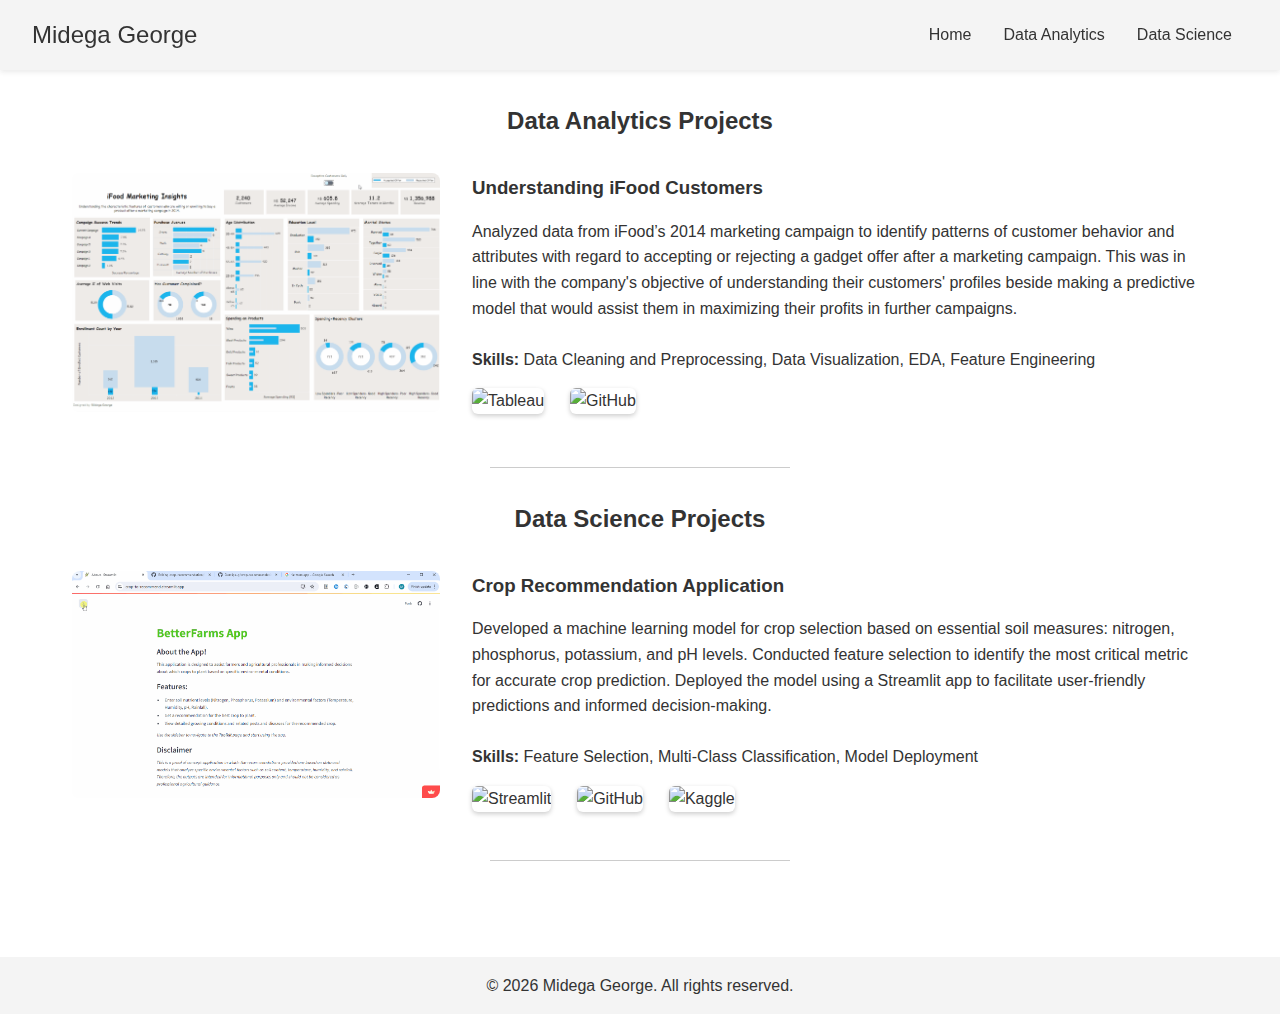
==== projects.html @ 138b42b1 "first commit" ====
<!DOCTYPE html>
<html lang="en">
<head>
    <meta charset="UTF-8">
    <meta name="viewport" content="width=device-width, initial-scale=1.0">
    <title>Midega George - Projects</title>
    <link rel="stylesheet" href="styles.css">
    <script src="https://code.jquery.com/jquery-3.6.0.min.js"></script>
    <script src="script.js"></script>
    <link rel="stylesheet" href="https://cdnjs.cloudflare.com/ajax/libs/font-awesome/6.0.0-beta3/css/all.min.css">
</head>
<body>
    <header class="sticky-header">
        <div class="logo">
            <a href="index.html">Midega George</a>
        </div>
        <nav>
            <div class="hamburger-menu">
                <div class="bar"></div>
                <div class="bar"></div>
                <div class="bar"></div>
            </div>
            <ul class="nav-list">
                <li><a href="index.html">Home</a></li>
                <li><a href="#data-analytics">Data Analytics</a></li>
                <li><a href="#data-science">Data Science</a></li>
                <!-- <li><a href="#data-engineering">Data Engineering</a></li> -->
            </ul>
        </nav>
    </header>

    <main>
        <section id="data-analytics">
            <h2>Data Analytics Projects</h2>
            <div class="project">
                <div class="project-media">
                    <a href="https://public.tableau.com/views/iFood-Marketing-Response/Dashboard3?:language=en-GB&publish=yes&:sid=&:redirect=auth&:display_count=n&:origin=viz_share_link", target="_blank">
                        <img src="images/ifood-dashboard.gif" alt="Data Analytics Project">
                    </a>
                </div>
                <div class="project-info">
                    <h3>Understanding iFood Customers</h3>
                    <p>Analyzed data from iFood’s 2014 marketing campaign to identify patterns of customer behavior and attributes with regard to accepting or rejecting a gadget offer after a marketing campaign. This was in line with the company's objective of understanding their customers' profiles beside making a predictive model that would assist them in maximizing their profits in further campaigns.</p>
                    <br>
                    <p><strong>Skills:</strong> Data Cleaning and Preprocessing, Data Visualization, EDA, Feature Engineering</p>
                    <div class="project-links">
                        <a href="https://public.tableau.com/views/iFood-Marketing-Response/Dashboard3?:language=en-US&publish=yes&:sid=&:redirect=auth&:display_count=n&:origin=viz_share_link" target="_blank">
                            <img src="https://img.shields.io/badge/Tableau-E97627?style=plastic&logo=tableau&logoColor=white" alt="Tableau">
                        </a>
                        <a href="https://github.com/Demiga-g/customer-response-app" target="_blank">
                            <img src="https://img.shields.io/badge/GitHub-181717?style=plastic&logo=github&logoColor=white" alt="GitHub">
                        </a>
                    </div>
                </div>
            </div>
        </section>

        <div class="section-separator"></div>

        <section id="data-science">
            <h2>Data Science Projects</h2>
            <div class="project">
                <div class="project-media">
                    <a href="#project-link">
                        <img src="images/crop recommender demo.gif" alt="Data Science Project">
                    </a>
                </div>
                <div class="project-info">
                    <h3>Crop Recommendation Application</h3>
                    <p>Developed a machine learning model for crop selection based on essential soil measures: nitrogen, phosphorus, potassium, and pH levels. Conducted feature selection to identify the most critical metric for accurate crop prediction. Deployed the model using a Streamlit app to facilitate user-friendly predictions and informed decision-making.</p> 
                    <br>
                    <p><strong>Skills:</strong> Feature Selection, Multi-Class Classification, Model Deployment</p>
                    <div class="project-links">
                        <a href="https://crop-to-recommend.streamlit.app/" target="_blank">
                            <img src="https://img.shields.io/badge/Streamlit-FF4B4B?style=plastic&logo=streamlit&logoColor=white" alt="Streamlit">
                        </a>
                        <a href="https://github.com/Demiga-g/crop-recommendation" target="_blank">
                            <img src="https://img.shields.io/badge/GitHub-181717?style=plastic&logo=github&logoColor=white" alt="GitHub">
                        </a>
                        <a href="https://www.kaggle.com/code/demiga/crop-recommendation" target="_blank">
                            <img src="https://img.shields.io/badge/Kaggle-20BEFF?style=plastic&logo=kaggle&logoColor=white" alt="Kaggle">
                        </a>
                    </div>
                </div>
            </div>
        </section>

        <div class="section-separator"></div>

        <!-- <section id="data-engineering">
            <h2>Data Engineering Projects</h2>
            <div class="project">
                <div class="project-media">
                    <a href="#project-link">
                        <img src="placeholder-image.jpg" alt="Data Engineering Project">
                    </a>
                </div>
                <div class="project-info">
                    <h3>Project Title</h3>
                    <p>Lorem ipsum dolor sit amet, consectetur adipiscing elit. Sed do eiusmod tempor incididunt ut labore et dolore magna aliqua.</p>
                    <p>Skills/Tools: Apache Spark, Hadoop, AWS, Docker</p>
                    <div class="project-links">
                        <a href="#github"><i class="fab fa-github"></i></a>
                        <a href="#aws"><i class="fab fa-aws"></i></a>
                    </div>
                </div>
            </div>
        </section> -->
    </main>

    <footer>
        <p>&copy; <span id="current-year"></span> Midega George. All rights reserved.</p>
    </footer>
</body>
</html>
---- styles.css ----
/* Reset and general styles */
* {
  margin: 0;
  padding: 0;
  box-sizing: border-box;
}

body {
  font-family: Arial, sans-serif;
  line-height: 1.6;
  color: #333;
}

a {
  text-decoration: none;
  color: #333;
}

/* Header styles */
header {
  background-color: #f4f4f4;
  padding: 1rem;
}

nav ul {
  list-style-type: none;
  display: flex;
  justify-content: center;
}

nav ul li {
  margin: 0 1rem;
}

nav ul li a {
  font-weight: bold;
  color: #333;
  text-decoration: none;
  transition: color 0.3s ease;
}

nav ul li a:hover {
  color: #6187ad;
}

nav ul li a.active {
  color: #6187ad;
  font-weight: bold;
}


/* Sticky header styles */
.sticky-header {
  position: sticky;
  top: 0;
  left: 0;
  width: 100%;
  z-index: 1000;
  background-color: #f4f4f4;
  transition: transform 0.3s ease-in-out;
  display: flex;
  justify-content: space-between;
  align-items: center;
  padding: 1rem 2rem;
  box-shadow: 0 2px 5px rgba(51, 47, 47, 0.1);
}

.logo {
  font-size: 1.5rem;
  font-weight: bold;
}

.logo a {
  color: #333;
  text-decoration: none;
  transition: color 0.3s ease;
}

.logo a:hover {
  color: #5a7ea1;
}

.logo a,
nav ul li a {
  font-weight: normal;
  background-color: transparent;
}

.hamburger-menu {
  display: none;
  cursor: pointer;
}

.bar {
  width: 25px;
  height: 3px;
  background-color: #333;
  margin: 5px 0;
  transition: 0.4s;
}

@media screen and (max-width: 768px) {
  .hamburger-menu {
      display: block;
  }

  .nav-list {
      display: none;
      position: absolute;
      top: 60px;
      left: 0;
      width: 100%;
      background-color: #f4f4f4;
      text-align: center;
  }

  .nav-list.active {
      display: block;
  }

  .nav-list li {
      margin: 1rem 0;
  }

  .sticky-header {
      flex-wrap: wrap;
  }
}

/* Style the section separator */
.section-separator {
  width: 70%;
  max-width: 300px;
  height: 1px;
  background-color: #ccc;
  margin: 2rem auto;
}

/* Main content styles */
main {
  max-width: 1200px;
  margin: 0 auto;
  padding: 2rem;
  padding-top: 2rem;
}

.hero-section {
  height: 70vh;
  display: flex;
  flex-direction: column;
  justify-content: center;
  align-items: center;
  background-image: url('images/background-image.jpg');
  /* background-image: linear-gradient(); */
  filter: saturate(100%);
  background-size: cover;
  background-position: center;
  color: #ffffff;
}

.hero-section h1 {
  font-size: 3rem;
  margin-bottom: 0.5rem;
}

.hero-section p {
  font-size: 1.5rem;
  margin-bottom: 1rem;
}

/* Home section styles */
#home {
  text-align: center;
  margin-bottom: 3rem;
}

#home h1 {
  font-size: 2.5rem;
  margin-bottom: 0.5rem;
}

.social-links {
  margin-top: 1rem;
}

.social-links a {
  margin: 0.5rem;
  padding: 0.3rem;
  background-color: #f4f4f4;
  border-radius: 5px;
}


.social-links a {
  margin: 0 10px;
  font-size: 20px;
  color: #0c0c0c;
}

.social-links a:hover {
  color: #366175;
}


/* Projects section styles */
#projects h2 {
  text-align: center;
  margin-bottom: 2rem;
}

.project-grid {
  display: flex;
  flex-wrap: wrap;
  justify-content: space-around;
  align-items: flex-start;
  margin: 0 auto;
}


.project-item {
  max-width: 300px;
  margin: 10px;
  text-align: center;
  box-shadow: 0 2px 5px rgba(0, 0, 0, 0.1);
  background-color: #f4f4f4;
  transition: transform 0.3s ease;
  border-radius: 15px;
  overflow: hidden;
  position: relative;
}

.project-item:hover {
  transform: translateY(-5px);
  box-shadow: 0 4px 8px rgba(0, 0, 0, 0.15);
}

.project-item img {
  width: 300px;
  height: 200px;
  border-radius: 8px 8px 0 0;
}

.project-hover {
  display: none;
  position: absolute;
  top: 0;
  left: 0;
  width: 100%;
  height: 100%;
  background: rgba(0, 0, 0, 0.5);
  color: #fff;
  align-items: center;
  justify-content: center;
  opacity: 0;
  transition: opacity 0.3s ease;
}

.project-item:hover .project-hover {
  display: flex;
  opacity: 1;
}

.project-hover p {
  padding: 1rem;
  text-align: center;
}

.view-more {
  text-align: center;
  margin: 20px auto 0;
  width: 100%;
}


.btn {
  display: inline-block;
  background-color: #007bff;
  color: white;
  padding: 10px 20px;
  border-radius: 5px;
  text-decoration: none;
}

.btn:hover {
  background-color: #0056b3;
}



/* Projects page styles */
.project {
  display: flex;
  margin-bottom: 3rem;
  gap: 2rem;
}

.project-media {
  flex: 1;
}

.project-media img {
  width: 100%;
  height: auto;
  border-radius: 8px;
  transition: transform 0.3s ease;
}

.project-media img:hover {
  transform: scale(1.05);
}

.project-info {
  flex: 2;
}

.project-info h3 {
  margin-bottom: 1rem;
}

.project-links {
  margin-top: 1rem;
  display: flex;
  flex-wrap: wrap;
  gap: 10px;
}

.project-links a {
  margin-right: 1rem;
  text-decoration: none;
}

.project-links img {
  height: 20px;
  border-radius: 6px;
  box-shadow: 0 2px 5px rgba(0, 0, 0, 0.2);
}

/* Ensure the section titles are centered */
#data-analytics h2,
#data-science h2,
#data-engineering h2 {
  text-align: center;
  margin-bottom: 2rem;
}


/* About Me section styles */
#about {
  padding: 4rem 2rem;
}

.about-section h2 {
  text-align: center;
  margin-bottom: 2rem;
}

.about-content {
  display: flex;
  align-items: flex-start;
  flex-wrap: wrap;
}

.about-image {
  width: 330px;
  height: auto;
  border-radius: 10px;
  margin-right: 2rem;
  margin-bottom: 1rem;
  flex-shrink: 0;
}

.about-text {
  flex: 1;
  overflow: hidden;
}

.about-text p {
  margin-bottom: 1rem;
}

/* Footer styles */
footer {
  text-align: center;
  padding: 1rem;
  background-color: #f4f4f4;
  margin-top: 2rem;
}
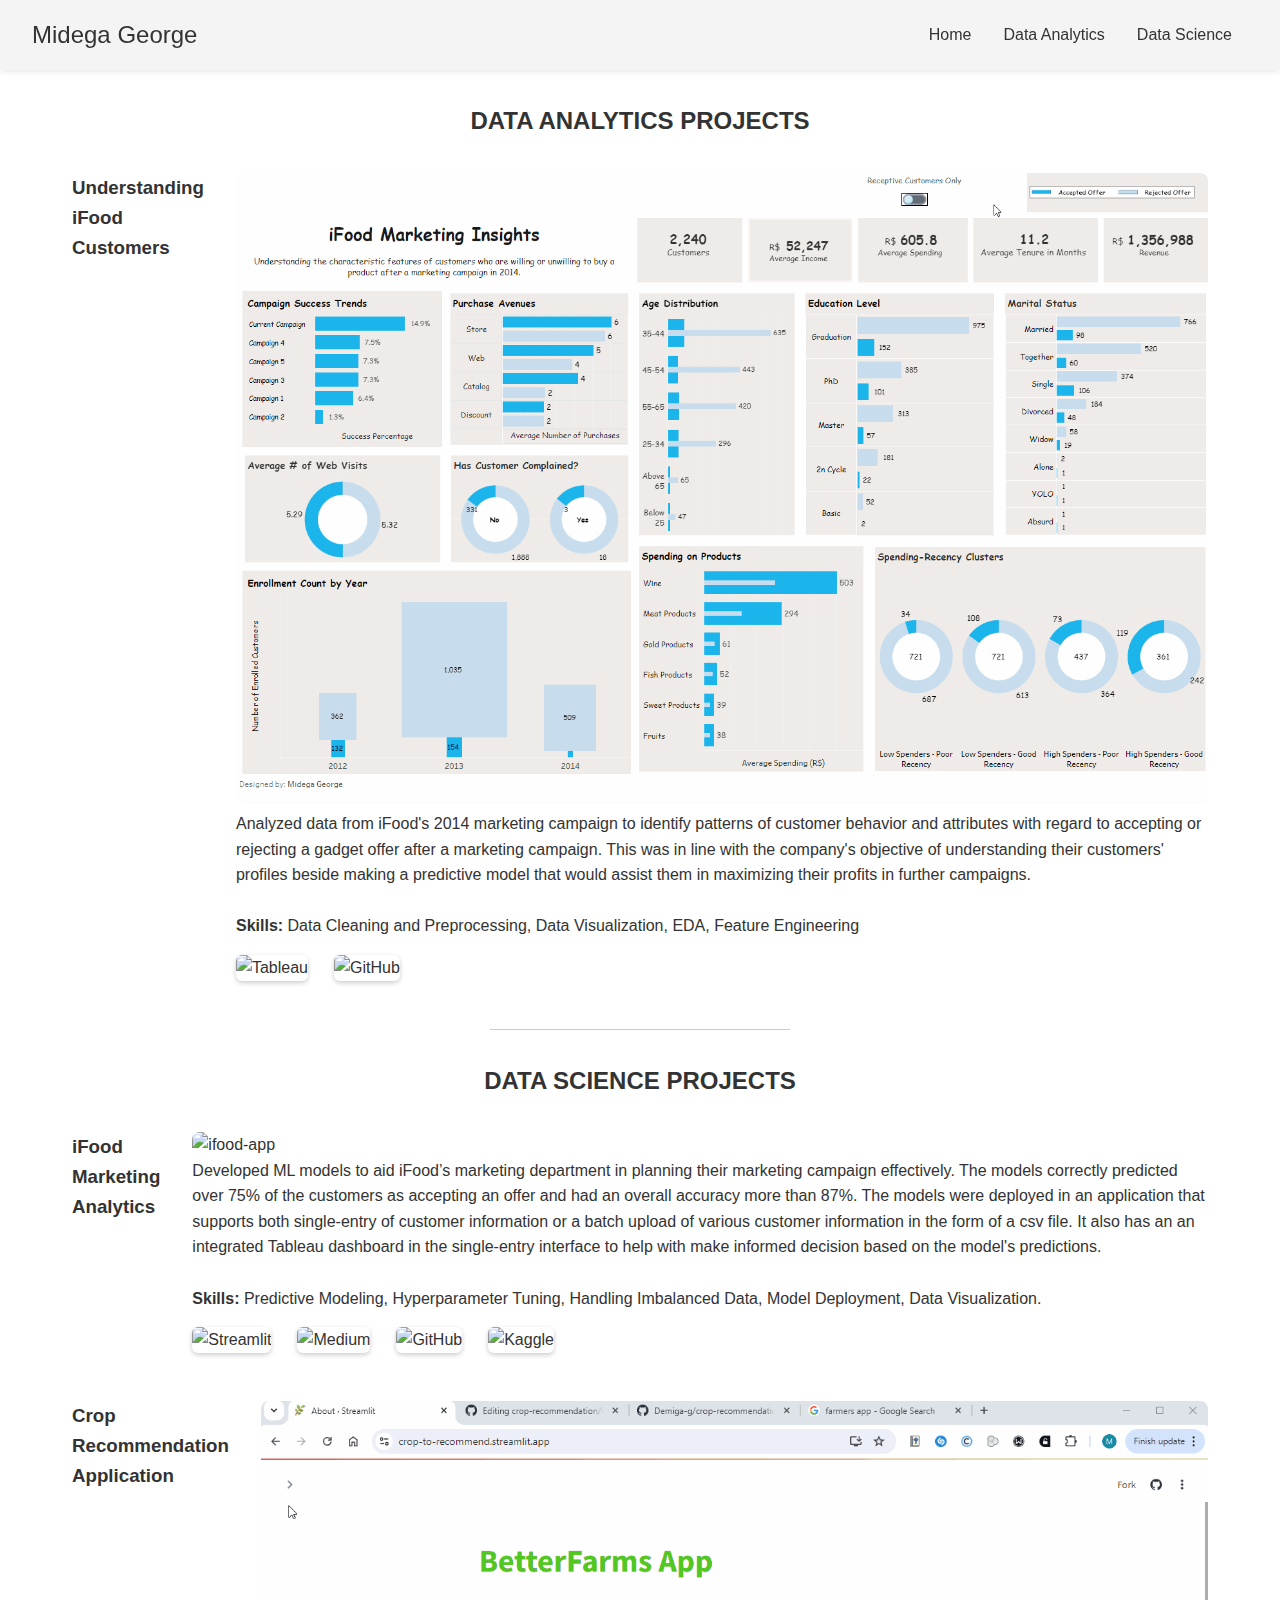
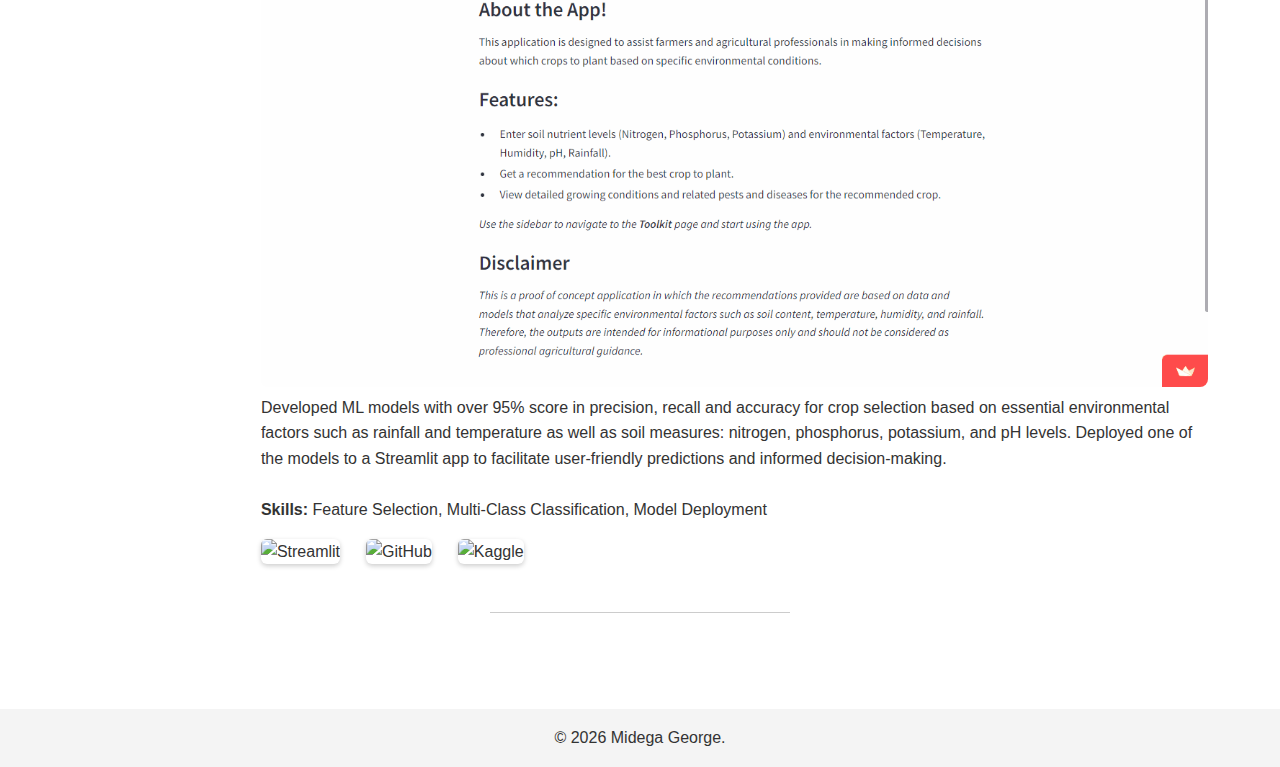
==== commit 96d0dac7: "changes in project page output and outlook" ====
--- a/projects.html
+++ b/projects.html
@@ -1,5 +1,6 @@
 <!DOCTYPE html>
 <html lang="en">
+
 <head>
     <meta charset="UTF-8">
     <meta name="viewport" content="width=device-width, initial-scale=1.0">
@@ -9,6 +10,7 @@
     <script src="script.js"></script>
     <link rel="stylesheet" href="https://cdnjs.cloudflare.com/ajax/libs/font-awesome/6.0.0-beta3/css/all.min.css">
 </head>
+
 <body>
     <header class="sticky-header">
         <div class="logo">
@@ -31,25 +33,37 @@
 
     <main>
         <section id="data-analytics">
-            <h2>Data Analytics Projects</h2>
+            <h2>DATA ANALYTICS PROJECTS</h2>
             <div class="project">
-                <div class="project-media">
-                    <a href="https://public.tableau.com/views/iFood-Marketing-Response/Dashboard3?:language=en-GB&publish=yes&:sid=&:redirect=auth&:display_count=n&:origin=viz_share_link", target="_blank">
-                        <img src="images/ifood-dashboard.gif" alt="Data Analytics Project">
-                    </a>
+                <div class="project-title">
+                    <h3>Understanding iFood Customers</h3>
                 </div>
-                <div class="project-info">
-                    <h3>Understanding iFood Customers</h3>
-                    <p>Analyzed data from iFood’s 2014 marketing campaign to identify patterns of customer behavior and attributes with regard to accepting or rejecting a gadget offer after a marketing campaign. This was in line with the company's objective of understanding their customers' profiles beside making a predictive model that would assist them in maximizing their profits in further campaigns.</p>
-                    <br>
-                    <p><strong>Skills:</strong> Data Cleaning and Preprocessing, Data Visualization, EDA, Feature Engineering</p>
-                    <div class="project-links">
-                        <a href="https://public.tableau.com/views/iFood-Marketing-Response/Dashboard3?:language=en-US&publish=yes&:sid=&:redirect=auth&:display_count=n&:origin=viz_share_link" target="_blank">
-                            <img src="https://img.shields.io/badge/Tableau-E97627?style=plastic&logo=tableau&logoColor=white" alt="Tableau">
+                <div class="project-content">
+                    <div class="project-media">
+                        <a href="images/ifood-dashboard.gif">
+                            <img src="images/ifood-dashboard.gif" alt="Data Analytics Project">
                         </a>
-                        <a href="https://github.com/Demiga-g/customer-response-app" target="_blank">
-                            <img src="https://img.shields.io/badge/GitHub-181717?style=plastic&logo=github&logoColor=white" alt="GitHub">
-                        </a>
+                    </div>
+                    <div class="project-info">
+                        <p>Analyzed data from iFood's 2014 marketing campaign to identify patterns of customer behavior
+                            and attributes with regard to accepting or rejecting a gadget offer after a marketing
+                            campaign. This was in line with the company's objective of understanding their customers'
+                            profiles beside making a predictive model that would assist them in maximizing their profits
+                            in further campaigns.</p>
+                        <br>
+                        <p><strong>Skills:</strong> Data Cleaning and Preprocessing, Data Visualization, EDA, Feature
+                            Engineering</p>
+                        <div class="project-links">
+                            <a href="https://public.tableau.com/views/iFood-Marketing-Response/Dashboard3?:language=en-US&publish=yes&:sid=&:redirect=auth&:display_count=n&:origin=viz_share_link"
+                                target="_blank">
+                                <img src="https://img.shields.io/badge/Tableau-E97627?style=plastic&logo=tableau&logoColor=white"
+                                    alt="Tableau">
+                            </a>
+                            <a href="https://github.com/Demiga-g/customer-response-app" target="_blank">
+                                <img src="https://img.shields.io/badge/GitHub-181717?style=plastic&logo=github&logoColor=white"
+                                    alt="GitHub">
+                            </a>
+                        </div>
                     </div>
                 </div>
             </div>
@@ -58,31 +72,83 @@
         <div class="section-separator"></div>
 
         <section id="data-science">
-            <h2>Data Science Projects</h2>
+            <h2>DATA SCIENCE PROJECTS</h2>
             <div class="project">
-                <div class="project-media">
-                    <a href="#project-link">
-                        <img src="images/crop recommender demo.gif" alt="Data Science Project">
-                    </a>
+                <div class="project-title">
+                    <h3>iFood Marketing Analytics</h3>
                 </div>
-                <div class="project-info">
-                    <h3>Crop Recommendation Application</h3>
-                    <p>Developed a machine learning model for crop selection based on essential soil measures: nitrogen, phosphorus, potassium, and pH levels. Conducted feature selection to identify the most critical metric for accurate crop prediction. Deployed the model using a Streamlit app to facilitate user-friendly predictions and informed decision-making.</p> 
-                    <br>
-                    <p><strong>Skills:</strong> Feature Selection, Multi-Class Classification, Model Deployment</p>
-                    <div class="project-links">
-                        <a href="https://crop-to-recommend.streamlit.app/" target="_blank">
-                            <img src="https://img.shields.io/badge/Streamlit-FF4B4B?style=plastic&logo=streamlit&logoColor=white" alt="Streamlit">
+                <div class="project-content">
+                    <div class="project-media">
+                        <a href="images/ifood-app.gif">
+                            <img src="images/ifood-app.gif" alt="ifood-app">
                         </a>
-                        <a href="https://github.com/Demiga-g/crop-recommendation" target="_blank">
-                            <img src="https://img.shields.io/badge/GitHub-181717?style=plastic&logo=github&logoColor=white" alt="GitHub">
-                        </a>
-                        <a href="https://www.kaggle.com/code/demiga/crop-recommendation" target="_blank">
-                            <img src="https://img.shields.io/badge/Kaggle-20BEFF?style=plastic&logo=kaggle&logoColor=white" alt="Kaggle">
-                        </a>
+                    </div>
+                    <div class="project-info">
+                        <p>Developed ML models to aid iFood’s marketing department in planning their marketing campaign
+                            effectively. The models correctly predicted over 75% of the customers as accepting an offer
+                            and had an overall accuracy more than 87%. The models were deployed in an application that
+                            supports both single-entry of customer information or a batch upload of various customer
+                            information in the form of a csv file. It also has an an integrated Tableau dashboard in the
+                            single-entry interface to help with make informed decision based on the model's predictions.
+                        </p>
+                        <br>
+                        <p><strong>Skills:</strong> Predictive Modeling, Hyperparameter Tuning, Handling Imbalanced
+                            Data, Model Deployment, Data Visualization.</p>
+                        <div class="project-links">
+                            <a href="https://customer-responses.streamlit.app/" target="_blank">
+                                <img src="https://img.shields.io/badge/Streamlit-FF4B4B?style=plastic&logo=streamlit&logoColor=white"
+                                    alt="Streamlit">
+                            </a>
+                            <a href="https://medium.com/@midegageorge2/predictive-model-development-maximizing-ifoods-marketing-campaign-profitability-by-targeting-95fe1ae79478" target="_blank">
+                                <img src="https://img.shields.io/badge/Medium-12100E?style=plastic&logo=medium&logoColor=white" alt="Medium">
+                            </a>                            
+                            <a href="https://github.com/Demiga-g/customer-response-app" target="_blank">
+                                <img src="https://img.shields.io/badge/GitHub-181717?style=plastic&logo=github&logoColor=white"
+                                    alt="GitHub">
+                            </a>
+                            <a href="https://www.kaggle.com/code/demiga/ifood-marketing-campaign" target="_blank">
+                                <img src="https://img.shields.io/badge/Kaggle-20BEFF?style=plastic&logo=kaggle&logoColor=white"
+                                    alt="Kaggle">
+                            </a>
+                        </div>
                     </div>
                 </div>
             </div>
+            <div class="project">
+                <div class="project-title">
+                    <h3>Crop Recommendation Application</h3>
+                </div>
+                <div class="project-content">
+                    <div class="project-media">
+                        <a href="images/crop recommender demo.gif">
+                            <img src="images/crop recommender demo.gif" alt="Data Science Project">
+                        </a>
+                    </div>
+                    <div class="project-info">
+                        <p>Developed ML models with over 95% score in precision, recall and accuracy for crop selection
+                            based on essential environmental factors such as rainfall and temperature as well as soil
+                            measures: nitrogen, phosphorus, potassium, and pH levels. Deployed one of the  models to a
+                            Streamlit app to facilitate user-friendly predictions and informed decision-making.</p>
+                        <br>
+                        <p><strong>Skills:</strong> Feature Selection, Multi-Class Classification, Model Deployment</p>
+                        <div class="project-links">
+                            <a href="https://crop-to-recommend.streamlit.app/" target="_blank">
+                                <img src="https://img.shields.io/badge/Streamlit-FF4B4B?style=plastic&logo=streamlit&logoColor=white"
+                                    alt="Streamlit">
+                            </a>
+                            <a href="https://github.com/Demiga-g/crop-recommendation" target="_blank">
+                                <img src="https://img.shields.io/badge/GitHub-181717?style=plastic&logo=github&logoColor=white"
+                                    alt="GitHub">
+                            </a>
+                            <a href="https://www.kaggle.com/code/demiga/crop-recommendation" target="_blank">
+                                <img src="https://img.shields.io/badge/Kaggle-20BEFF?style=plastic&logo=kaggle&logoColor=white"
+                                    alt="Kaggle">
+                            </a>
+                        </div>
+                    </div>
+                </div>
+            </div>
+
         </section>
 
         <div class="section-separator"></div>
@@ -90,26 +156,30 @@
         <!-- <section id="data-engineering">
             <h2>Data Engineering Projects</h2>
             <div class="project">
-                <div class="project-media">
-                    <a href="#project-link">
-                        <img src="placeholder-image.jpg" alt="Data Engineering Project">
-                    </a>
+                <div class="project-title">
+                    <h3>Project Title</h3>
                 </div>
-                <div class="project-info">
-                    <h3>Project Title</h3>
-                    <p>Lorem ipsum dolor sit amet, consectetur adipiscing elit. Sed do eiusmod tempor incididunt ut labore et dolore magna aliqua.</p>
-                    <p>Skills/Tools: Apache Spark, Hadoop, AWS, Docker</p>
-                    <div class="project-links">
-                        <a href="#github"><i class="fab fa-github"></i></a>
-                        <a href="#aws"><i class="fab fa-aws"></i></a>
+                <div class="project-content">
+                    <div class="project-media">
+                        <a href="#project-link">
+                            <img src="placeholder-image.jpg" alt="Data Engineering Project">
+                        </a>
+                    </div>
+                    <div class="project-info">
+                        <p>Lorem ipsum dolor sit amet, consectetur adipiscing elit. Sed do eiusmod tempor incididunt ut labore et dolore magna aliqua.</p>
+                        <p>Skills/Tools: Apache Spark, Hadoop, AWS, Docker</p>
+                        <div class="project-links">
+                            <a href="#github"><i class="fab fa-github"></i></a>
+                            <a href="#aws"><i class="fab fa-aws"></i></a>
+                        </div>
                     </div>
                 </div>
             </div>
         </section> -->
     </main>
-
     <footer>
-        <p>&copy; <span id="current-year"></span> Midega George. All rights reserved.</p>
+        <p>&copy; <span id="current-year"></span> Midega George.</p>
     </footer>
 </body>
-</html>
+
+</html>--- a/styles.css
+++ b/styles.css
@@ -99,7 +99,7 @@
   transition: 0.4s;
 }
 
-@media screen and (max-width: 768px) {
+@media (max-width: 700px) {
   .hamburger-menu {
       display: block;
   }
@@ -110,8 +110,21 @@
       top: 60px;
       left: 0;
       width: 100%;
-      background-color: #f4f4f4;
+      background-color: #f1eeee;
       text-align: center;
+  }
+
+  .nav-list li a {
+    display: block;
+    padding: 1rem;  
+    width: 100%;    
+    text-align: center;
+    transition: background-color 0.3s ease, color 0.3s ease;
+  }
+
+  .nav-list li a:hover {
+    background-color: #4e5861; 
+    color: white;
   }
 
   .nav-list.active {
@@ -119,7 +132,7 @@
   }
 
   .nav-list li {
-      margin: 1rem 0;
+      margin: 0;
   }
 
   .sticky-header {
@@ -354,19 +367,19 @@
   margin-bottom: 2rem;
 }
 
+.about-image {
+  width: 100%;
+  height: auto;
+  border-radius: 10px;
+  flex-shrink: 0;
+  margin-bottom: 1rem;
+}
+
 .about-content {
   display: flex;
   align-items: flex-start;
   flex-wrap: wrap;
-}
-
-.about-image {
-  width: 330px;
-  height: auto;
-  border-radius: 10px;
-  margin-right: 2rem;
-  margin-bottom: 1rem;
-  flex-shrink: 0;
+  flex-direction: column;
 }
 
 .about-text {
@@ -377,7 +390,32 @@
 .about-text p {
   margin-bottom: 1rem;
 }
-
+@media (min-width: 700px) {
+  .about-content {
+    display: flex;
+    align-items: center;
+    flex-direction: row; /* Ensure the items are aligned in a row */
+  }
+
+  .about-text-container {
+    margin-left: 2rem;
+    flex: 1;
+    overflow: hidden;
+  }
+  
+  .about-image {
+    width: 250px;
+    height: auto;
+    border-radius: 10px;
+    flex-shrink: 1;
+    margin-bottom: 1rem;
+  }
+
+  .about-text {
+    flex: 1;
+    overflow: hidden;
+  }
+}
 /* Footer styles */
 footer {
   text-align: center;
